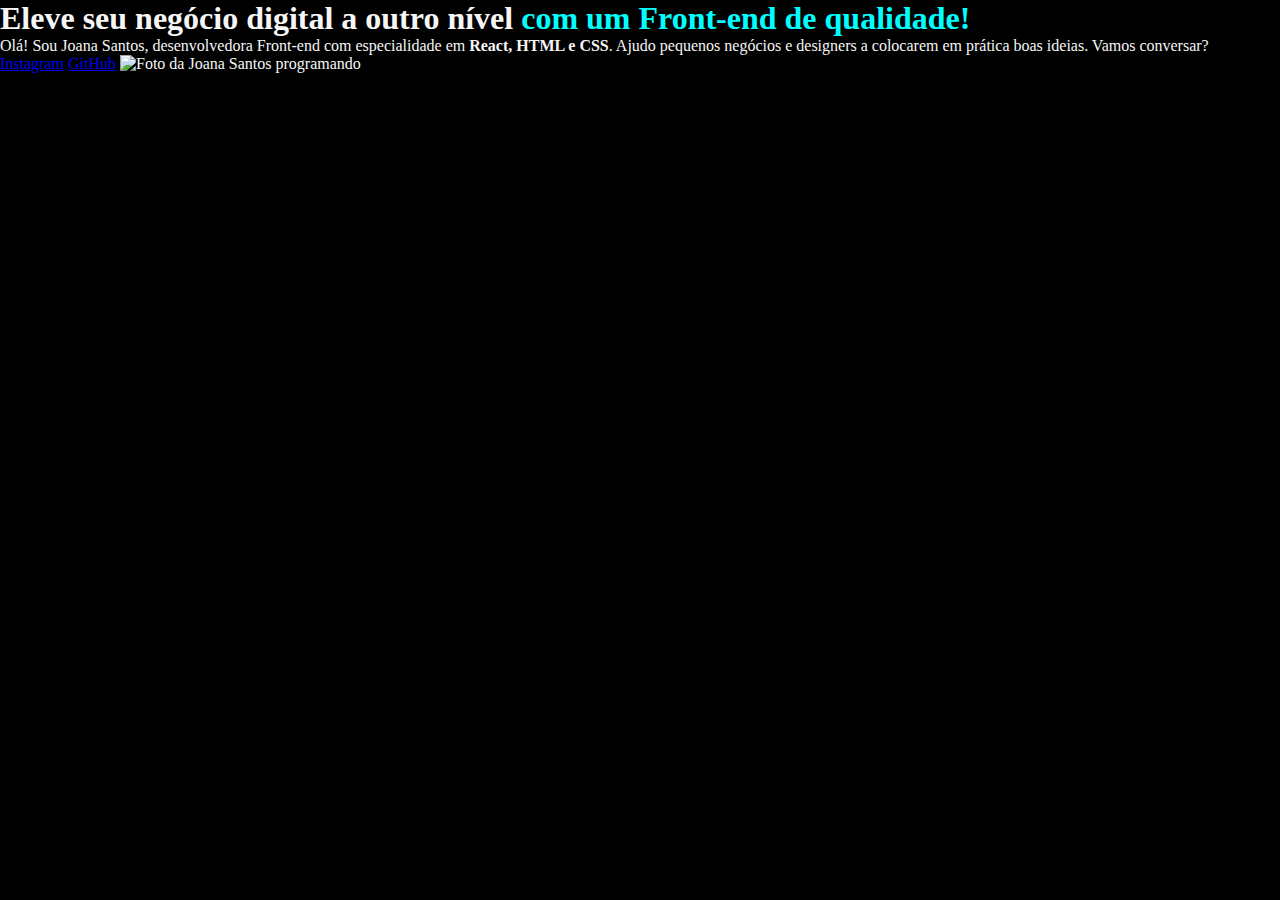
==== index.html @ 74c34bf0 "initial commit" ====
<!DOCTYPE html>
<html lang="pt-br">
<head>
    <meta charset="UTF-8"> 
    <meta http-equiv="X-UA-Compatible" content="IE=edge">
    <meta name="viewport" content="width=device-width, initial-scale=1.0">
    <title>Portifolio</title>
    <link rel="stylesheet" href="style.css">
</head>
<body>
    <header></header>
    <main>
        <h1>
            Eleve seu negócio digital a outro nível 
            <strong class="titulo-destaque">com um Front-end de qualidade!
            </strong></h1>
            <p>Olá! Sou Joana Santos, desenvolvedora 
            Front-end com especialidade em <strong>React, HTML e
            CSS</strong>. Ajudo pequenos negócios e designers a 
            colocarem em prática boas ideias. Vamos 
            conversar?</p>
            <a href="https://instagram.com/rafaballerini">Instagram</a>
            <a href="https://github.com/guilhermeonrails">GitHub</a>
            <img src="imagem.png" alt="Foto da Joana Santos programando">
    </main>
    <footer></footer>
</body>
</html>
---- style.css ----
*{
    margin:0;
    padding: 0;
}

body{
    background-color: #000000;
    color: #F6F6F6;
}

.titulo-destaque{
     color: aqua;
}
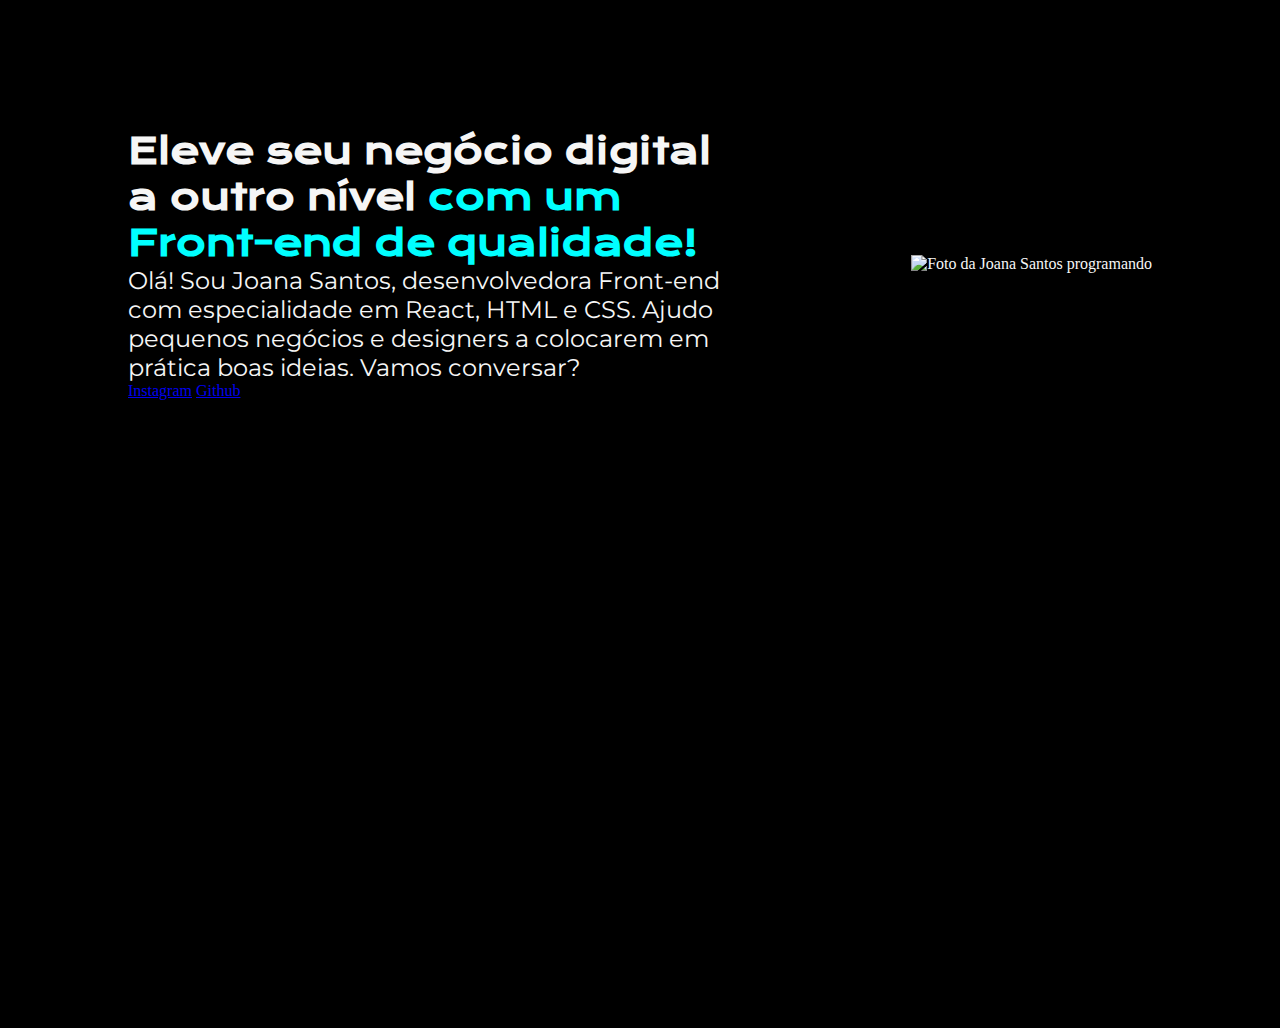
==== commit 7f178c93: "changes" ====
--- a/index.html
+++ b/index.html
@@ -7,21 +7,17 @@
     <title>Portifolio</title>
     <link rel="stylesheet" href="style.css">
 </head>
-<body>
+<body> 
     <header></header>
-    <main>
-        <h1>
-            Eleve seu negócio digital a outro nível 
-            <strong class="titulo-destaque">com um Front-end de qualidade!
-            </strong></h1>
-            <p>Olá! Sou Joana Santos, desenvolvedora 
-            Front-end com especialidade em <strong>React, HTML e
-            CSS</strong>. Ajudo pequenos negócios e designers a 
-            colocarem em prática boas ideias. Vamos 
-            conversar?</p>
+    <main class="apresent">
+        <section class="apresent__conteudo">
+            <h1 class="apresent__conteudo__titulo">Eleve seu negócio digital a outro nível <strong class="titulo-destaque">com um Front-end de qualidade!</strong></h1>
+            <p class="apresent__conteudo__paragrafo">Olá! Sou Joana Santos, desenvolvedora Front-end com especialidade em React, HTML e CSS. Ajudo pequenos negócios e designers a colocarem em prática boas ideias. Vamos conversar?
+            </p>
             <a href="https://instagram.com/rafaballerini">Instagram</a>
-            <a href="https://github.com/guilhermeonrails">GitHub</a>
-            <img src="imagem.png" alt="Foto da Joana Santos programando">
+            <a href="https://github.com/guilhermeonrails">Github</a>
+        </section>
+        <img src="imagem.png" alt="Foto da Joana Santos programando">
     </main>
     <footer></footer>
 </body>
--- a/style.css
+++ b/style.css
@@ -1,13 +1,38 @@
+@import url('https://fonts.googleapis.com/css2?family=Krona+One&family=Montserrat&display=swap');
+
 *{
     margin:0;
     padding: 0;
 }
 
-body{
+body {
+    height: 100vh;
+    box-sizing: border-box;
     background-color: #000000;
     color: #F6F6F6;
 }
 
 .titulo-destaque{
      color: aqua;
+}
+
+.apresent{
+    margin: 10%;
+    display: flex;
+    align-items: center;
+    justify-content: space-between;
+}
+
+.apresent__conteudo{
+    width: 615px;
+}
+
+.apresent__conteudo__titulo{
+    font-size: 36px;
+    font-family: 'Krona One', sans-serif;
+}
+
+.apresent__conteudo__paragrafo{
+    font-size: 24px;
+    font-family: 'Montserrat', sans-serif;
 }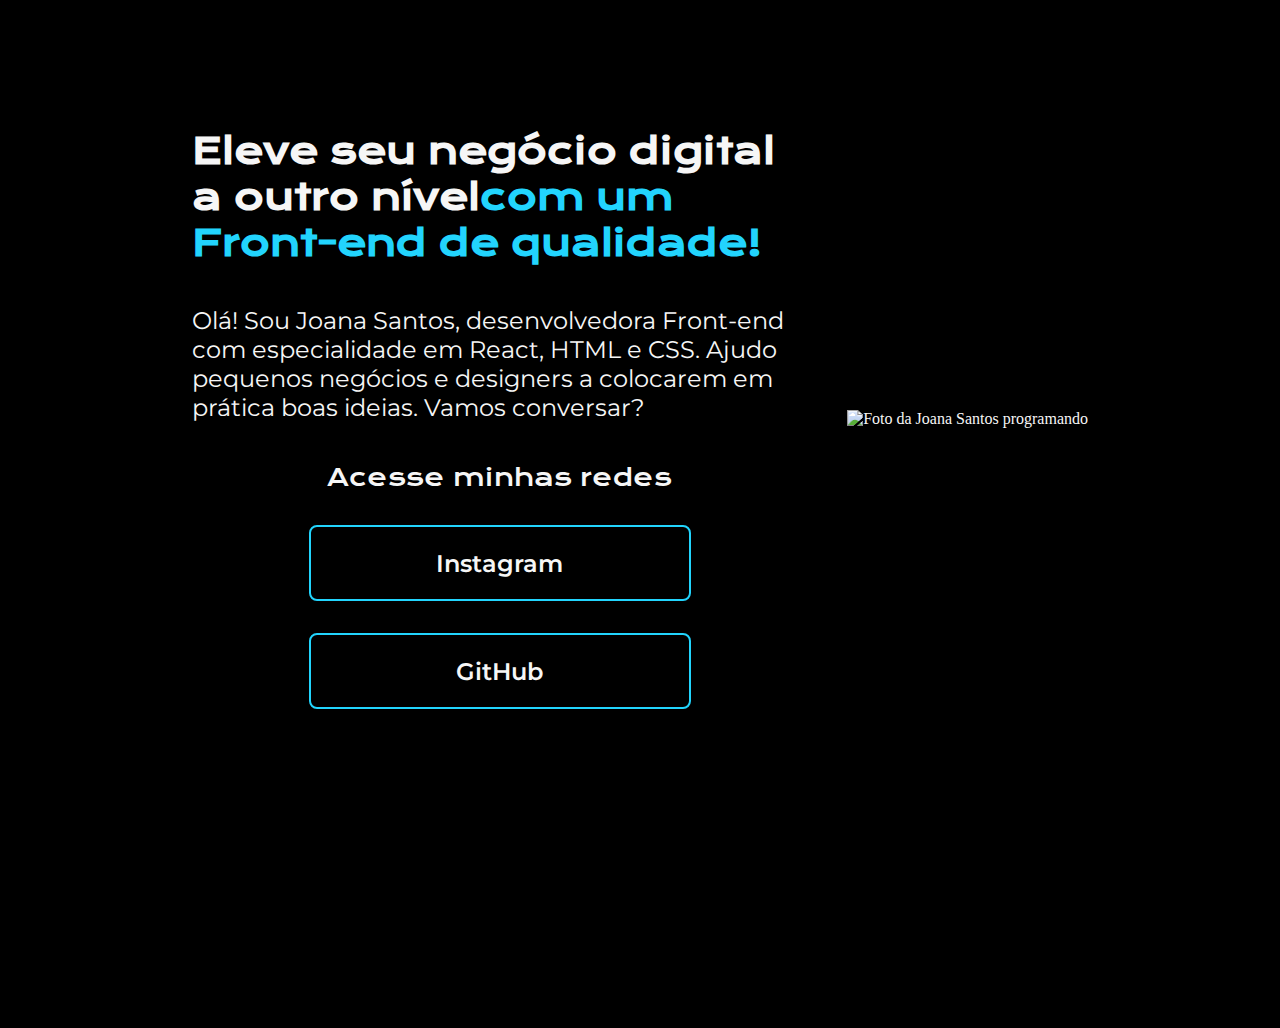
==== commit 143cb251: "changes" ====
--- a/index.html
+++ b/index.html
@@ -1,24 +1,35 @@
 <!DOCTYPE html>
 <html lang="pt-br">
+
 <head>
-    <meta charset="UTF-8"> 
+    <meta charset="UTF-8">
     <meta http-equiv="X-UA-Compatible" content="IE=edge">
     <meta name="viewport" content="width=device-width, initial-scale=1.0">
     <title>Portifolio</title>
     <link rel="stylesheet" href="style.css">
 </head>
-<body> 
+
+<body>
     <header></header>
-    <main class="apresent">
-        <section class="apresent__conteudo">
-            <h1 class="apresent__conteudo__titulo">Eleve seu negócio digital a outro nível <strong class="titulo-destaque">com um Front-end de qualidade!</strong></h1>
-            <p class="apresent__conteudo__paragrafo">Olá! Sou Joana Santos, desenvolvedora Front-end com especialidade em React, HTML e CSS. Ajudo pequenos negócios e designers a colocarem em prática boas ideias. Vamos conversar?
-            </p>
-            <a href="https://instagram.com/rafaballerini">Instagram</a>
-            <a href="https://github.com/guilhermeonrails">Github</a>
+    <main class="apresentacao">
+        <section class="apresentacao__conteudo">
+            <h1 class="apresentacao__conteudo__titulo">Eleve seu negócio digital a outro nível<strong 
+            class="titulo-destaque">com um Front-end de qualidade!
+            </strong></h1>
+            <p class="apresentacao__conteudo__texto">Olá! Sou Joana Santos, desenvolvedora
+            Front-end com especialidade em React, HTML e
+            CSS. Ajudo pequenos negócios e designers a
+            colocarem em prática boas ideias. Vamos
+            conversar?</p>
+            <div class="apresentacao__links">
+                <h2 class="apresentacao__links__subtitulo">Acesse minhas redes</h2>
+                <a class="apresentacao__links__link" href="https://instagram.com/rafaballerini">Instagram</a>
+                <a class="apresentacao__links__link" href="https://github.com/guilhermeonrails">GitHub</a>
+            </div>
         </section>
         <img src="imagem.png" alt="Foto da Joana Santos programando">
     </main>
     <footer></footer>
 </body>
+
 </html>--- a/style.css
+++ b/style.css
@@ -1,11 +1,11 @@
-@import url('https://fonts.googleapis.com/css2?family=Krona+One&family=Montserrat&display=swap');
+@import url('https://fonts.googleapis.com/css2?family=Krona+One&family=Montserrat:wght@400;600&display=swap');
 
 *{
-    margin:0;
+    margin: 0;
     padding: 0;
 }
 
-body {
+body{
     height: 100vh;
     box-sizing: border-box;
     background-color: #000000;
@@ -13,26 +13,54 @@
 }
 
 .titulo-destaque{
-     color: aqua;
+    color: #22D4FD;
 }
 
-.apresent{
-    margin: 10%;
+.apresentacao{
+    margin: 10% 15%;
     display: flex;
     align-items: center;
     justify-content: space-between;
 }
-
-.apresent__conteudo{
+.apresentacao__conteudo{
     width: 615px;
+    display: flex;
+    flex-direction: column;
+    gap: 40px;
 }
 
-.apresent__conteudo__titulo{
+.apresentacao__conteudo__titulo{
     font-size: 36px;
     font-family: 'Krona One', sans-serif;
 }
 
-.apresent__conteudo__paragrafo{
+.apresentacao__conteudo__texto{
     font-size: 24px;
     font-family: 'Montserrat', sans-serif;
+}
+
+.apresentacao__links{
+    display: flex;
+    flex-direction: column;
+    justify-content: space-between;
+    align-items: center;
+    gap: 32px;
+}
+.apresentacao__links__subtitulo{
+    font-family: 'Krona One', sans-serif;
+    font-weight: 400;
+    font-size: 24px;
+}
+.apresentacao__links__link{
+    /* background-color: #22D4FD; */
+    border: 2px solid #22D4FD;
+    width: 378px;
+    text-align: center;
+    border-radius: 8px;
+    font-size: 24px;
+    font-weight: 600;
+    padding: 21.5px 0;
+    text-decoration: none;
+    color: #F6F6F6;
+    font-family: 'Montserrat', sans-serif;
 }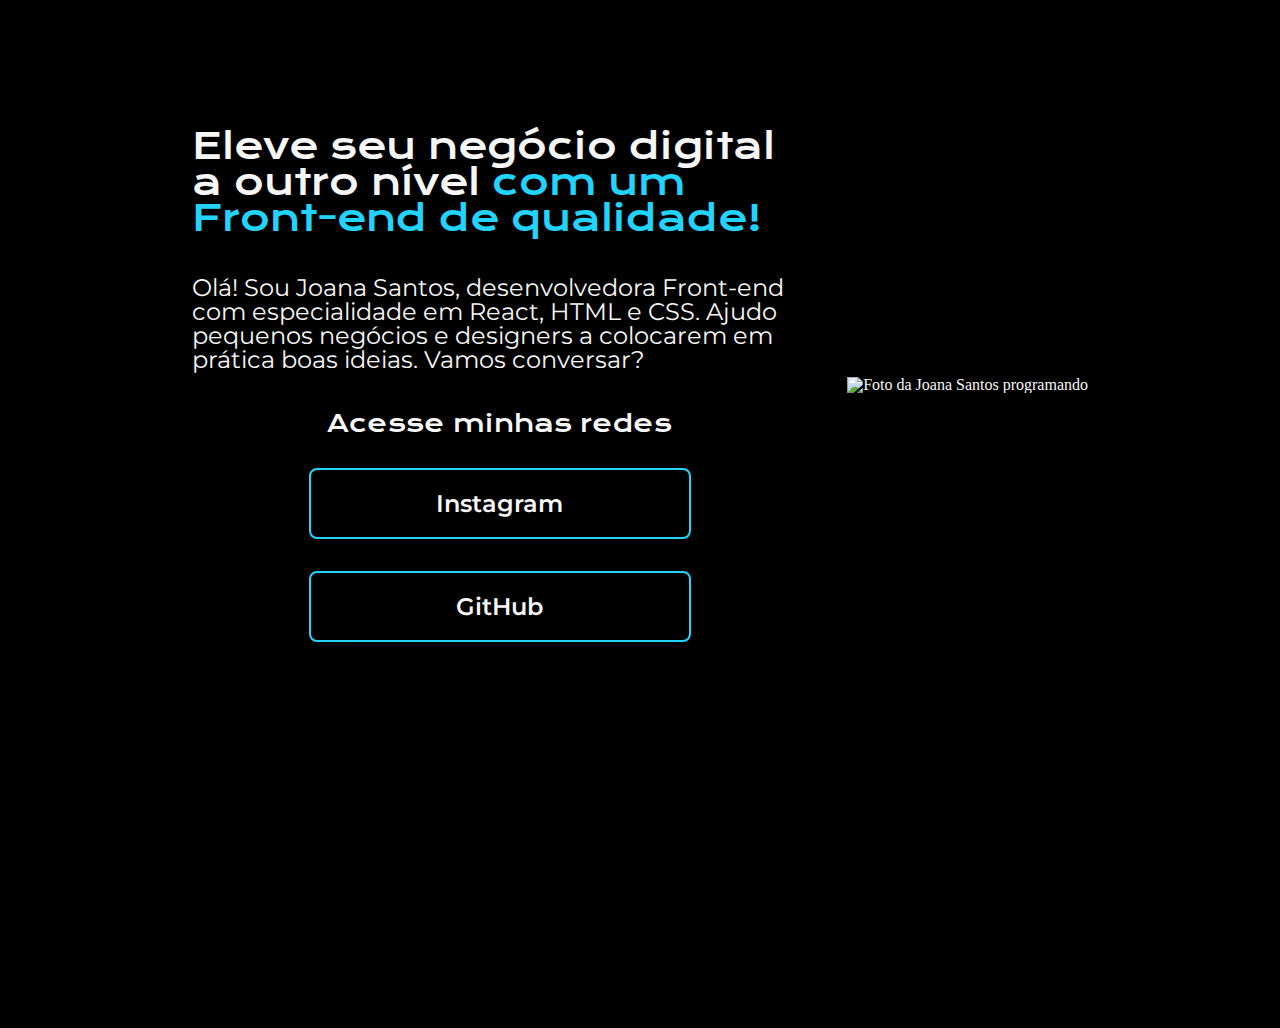
==== commit 2caf4520: "changes" ====
--- a/index.html
+++ b/index.html
@@ -7,24 +7,26 @@
     <meta name="viewport" content="width=device-width, initial-scale=1.0">
     <title>Portifolio</title>
     <link rel="stylesheet" href="style.css">
+    <link rel="stylesheet" href="reset.css">
 </head>
 
 <body>
     <header></header>
-    <main class="apresentacao">
-        <section class="apresentacao__conteudo">
-            <h1 class="apresentacao__conteudo__titulo">Eleve seu negócio digital a outro nível<strong 
-            class="titulo-destaque">com um Front-end de qualidade!
-            </strong></h1>
-            <p class="apresentacao__conteudo__texto">Olá! Sou Joana Santos, desenvolvedora
+    <main class="apresent">
+        <section class="apresent__conteudo">
+            <h1 class="apresent__conteudo__titulo">Eleve seu negócio digital a outro nível
+            <strong class="titulo-destaque">com um Front-end de qualidade!
+            </strong>
+            </h1>
+            <p class="apresent__conteudo__texto">Olá! Sou Joana Santos, desenvolvedora
             Front-end com especialidade em React, HTML e
             CSS. Ajudo pequenos negócios e designers a
             colocarem em prática boas ideias. Vamos
             conversar?</p>
-            <div class="apresentacao__links">
-                <h2 class="apresentacao__links__subtitulo">Acesse minhas redes</h2>
-                <a class="apresentacao__links__link" href="https://instagram.com/rafaballerini">Instagram</a>
-                <a class="apresentacao__links__link" href="https://github.com/guilhermeonrails">GitHub</a>
+            <div class="apresent__links">
+                <h2 class="apresent__links__subtitulo">Acesse minhas redes</h2>
+                <a class="apresent__links__link" href="https://instagram.com/rafaballerini">Instagram</a>
+                <a class="apresent__links__link" href="https://github.com/guilhermeonrails">GitHub</a>
             </div>
         </section>
         <img src="imagem.png" alt="Foto da Joana Santos programando">
--- a/style.css
+++ b/style.css
@@ -16,42 +16,42 @@
     color: #22D4FD;
 }
 
-.apresentacao{
+.apresent{
     margin: 10% 15%;
     display: flex;
     align-items: center;
     justify-content: space-between;
 }
-.apresentacao__conteudo{
+.apresent__conteudo{
     width: 615px;
     display: flex;
     flex-direction: column;
     gap: 40px;
 }
 
-.apresentacao__conteudo__titulo{
+.apresent__conteudo__titulo{
     font-size: 36px;
     font-family: 'Krona One', sans-serif;
 }
 
-.apresentacao__conteudo__texto{
+.apresent__conteudo__texto{
     font-size: 24px;
     font-family: 'Montserrat', sans-serif;
 }
 
-.apresentacao__links{
+.apresent__links{
     display: flex;
     flex-direction: column;
     justify-content: space-between;
     align-items: center;
     gap: 32px;
 }
-.apresentacao__links__subtitulo{
+.apresent__links__subtitulo{
     font-family: 'Krona One', sans-serif;
     font-weight: 400;
     font-size: 24px;
 }
-.apresentacao__links__link{
+.apresent__links__link{
     /* background-color: #22D4FD; */
     border: 2px solid #22D4FD;
     width: 378px;
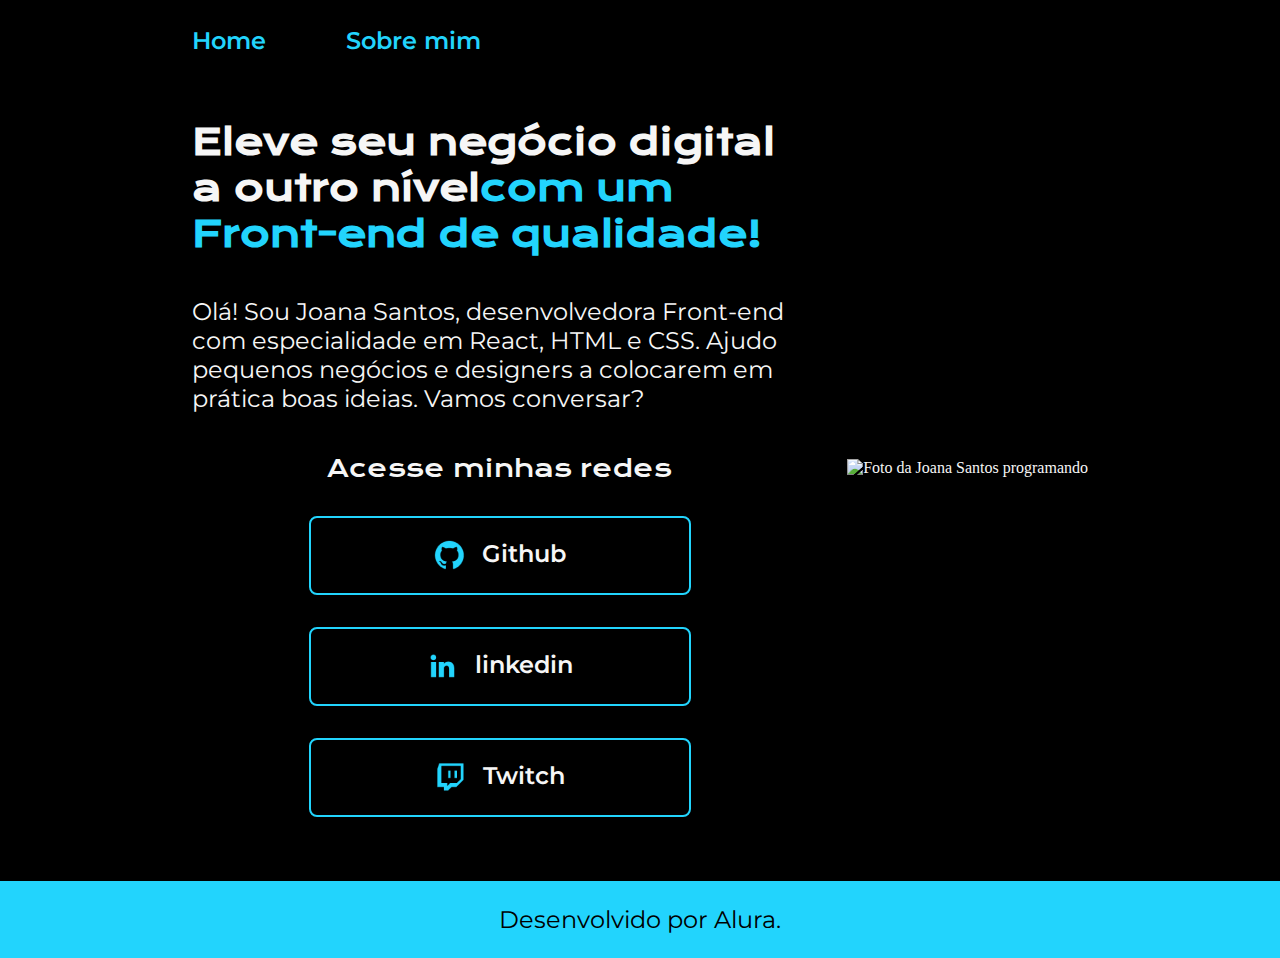
==== commit 3cf9c7f4: "changes" ====
--- a/index.html
+++ b/index.html
@@ -6,32 +6,47 @@
     <meta http-equiv="X-UA-Compatible" content="IE=edge">
     <meta name="viewport" content="width=device-width, initial-scale=1.0">
     <title>Portifolio</title>
-    <link rel="stylesheet" href="style.css">
-    <link rel="stylesheet" href="reset.css">
+    <link rel="stylesheet" href="./styles/style.css">
 </head>
 
 <body>
-    <header></header>
-    <main class="apresent">
-        <section class="apresent__conteudo">
-            <h1 class="apresent__conteudo__titulo">Eleve seu negócio digital a outro nível
-            <strong class="titulo-destaque">com um Front-end de qualidade!
-            </strong>
-            </h1>
-            <p class="apresent__conteudo__texto">Olá! Sou Joana Santos, desenvolvedora
+    <header class="cabecalho">
+        <nav class="cabecalho__menu">
+            <a class="cabecalho__menu__link" href="index.html">Home</a>
+            <a class="cabecalho__menu__link" href="about.html">Sobre mim</a>
+        </nav>
+    </header>
+    <main class="apresentacao">
+        <section class="apresentacao__conteudo">
+            <h1 class="apresentacao__conteudo__titulo">Eleve seu negócio digital a outro nível<strong 
+            class="titulo-destaque">com um Front-end de qualidade!
+            </strong></h1>
+            <p class="apresentacao__conteudo__texto">Olá! Sou Joana Santos, desenvolvedora
             Front-end com especialidade em React, HTML e
             CSS. Ajudo pequenos negócios e designers a
             colocarem em prática boas ideias. Vamos
             conversar?</p>
-            <div class="apresent__links">
-                <h2 class="apresent__links__subtitulo">Acesse minhas redes</h2>
-                <a class="apresent__links__link" href="https://instagram.com/rafaballerini">Instagram</a>
-                <a class="apresent__links__link" href="https://github.com/guilhermeonrails">GitHub</a>
+            <div class="apresentacao__links">
+                <h2 class="apresentacao__links__subtitulo">Acesse minhas redes</h2>
+                <a class="apresentacao__links__link" href="https://github.com/rafaballerini">
+                    <img src="./assets/github.png">
+                    Github
+                </a>
+                <a class="apresentacao__links__link" href="https://linkedin.com/in/rafaellaballerini">
+                    <img src="./assets/linkedin.png">
+                    linkedin
+                </a>
+                <a class="apresentacao__links__link" href="https://twitch.tv/guilimadev">
+                    <img src="./assets/twitch.png">
+                    Twitch
+                </a>
             </div>
         </section>
-        <img src="imagem.png" alt="Foto da Joana Santos programando">
+        <img src="./assets/imagem.png" alt="Foto da Joana Santos programando">
     </main>
-    <footer></footer>
+    <footer class="rodape">
+        <p>Desenvolvido por Alura.</p>
+    </footer>
 </body>
 
 </html>--- a/styles/style.css
+++ b/styles/style.css
@@ -0,0 +1,99 @@
+@import url('https://fonts.googleapis.com/css2?family=Krona+One&family=Montserrat:wght@400;600&display=swap');
+
+:root {
+    --cor-primaria: #000000;
+    --cor-secundaria: #F6F6F6;
+    --cor-terciaria: #22D4FD;
+    --cor-hover: #272727;
+
+    --fonte-primaria: 'Krona One', sans-serif;
+    --fonte-secundaria: 'Montserrat', sans-serif;
+}
+*{
+    margin: 0;
+    padding: 0;
+}
+
+body{
+    box-sizing: border-box;
+    background-color: var(--cor-primaria);
+    color: var(--cor-secundaria);
+}
+.cabecalho{
+    padding: 2% 0% 0% 15%;
+}
+.cabecalho__menu{
+    display: flex;
+    gap: 80px;
+}
+.cabecalho__menu__link{
+    font-family: var(--fonte-secundaria);
+    font-size: 24px;
+    font-weight: 600;
+    color: var(--cor-terciaria);
+    text-decoration: none;
+}
+.apresentacao{
+    padding: 5% 15%;
+    display: flex;
+    align-items: center;
+    justify-content: space-between;
+}
+.apresentacao__conteudo{
+    width: 615px;
+    display: flex;
+    flex-direction: column;
+    gap: 40px;
+}
+
+.apresentacao__conteudo__titulo{
+    font-size: 36px;
+    font-family: var(--fonte-primaria);
+}
+.titulo-destaque{
+    color: var(--cor-terciaria);
+}
+.apresentacao__conteudo__texto{
+    font-size: 24px;
+    font-family: var(--fonte-secundaria);
+}
+
+.apresentacao__links{
+    display: flex;
+    flex-direction: column;
+    justify-content: space-between;
+    align-items: center;
+    gap: 32px;
+}
+.apresentacao__links__subtitulo{
+    font-family: var(--fonte-primaria);
+    font-weight: 400;
+    font-size: 24px;
+}
+.apresentacao__links__link{
+    display: flex;
+    justify-content: center;
+    gap: 16px;
+    border: 2px solid var(--cor-terciaria);
+    width: 378px;
+    text-align: center;
+    border-radius: 8px;
+    font-size: 24px;
+    font-weight: 600;
+    padding: 21.5px 0;
+    text-decoration: none;
+    color: var(--cor-secundaria);
+    font-family: var(--fonte-secundaria);
+}
+.apresentacao__links__link:hover{
+    background-color: var(--cor-hover);
+}
+.rodape{
+    color: var(--cor-primaria);
+    background-color: var(--cor-terciaria);
+    padding: 24px;
+    text-align: center;
+    font-family: var(--fonte-secundaria);
+    font-size: 24px;
+    font-weight: 400;
+}